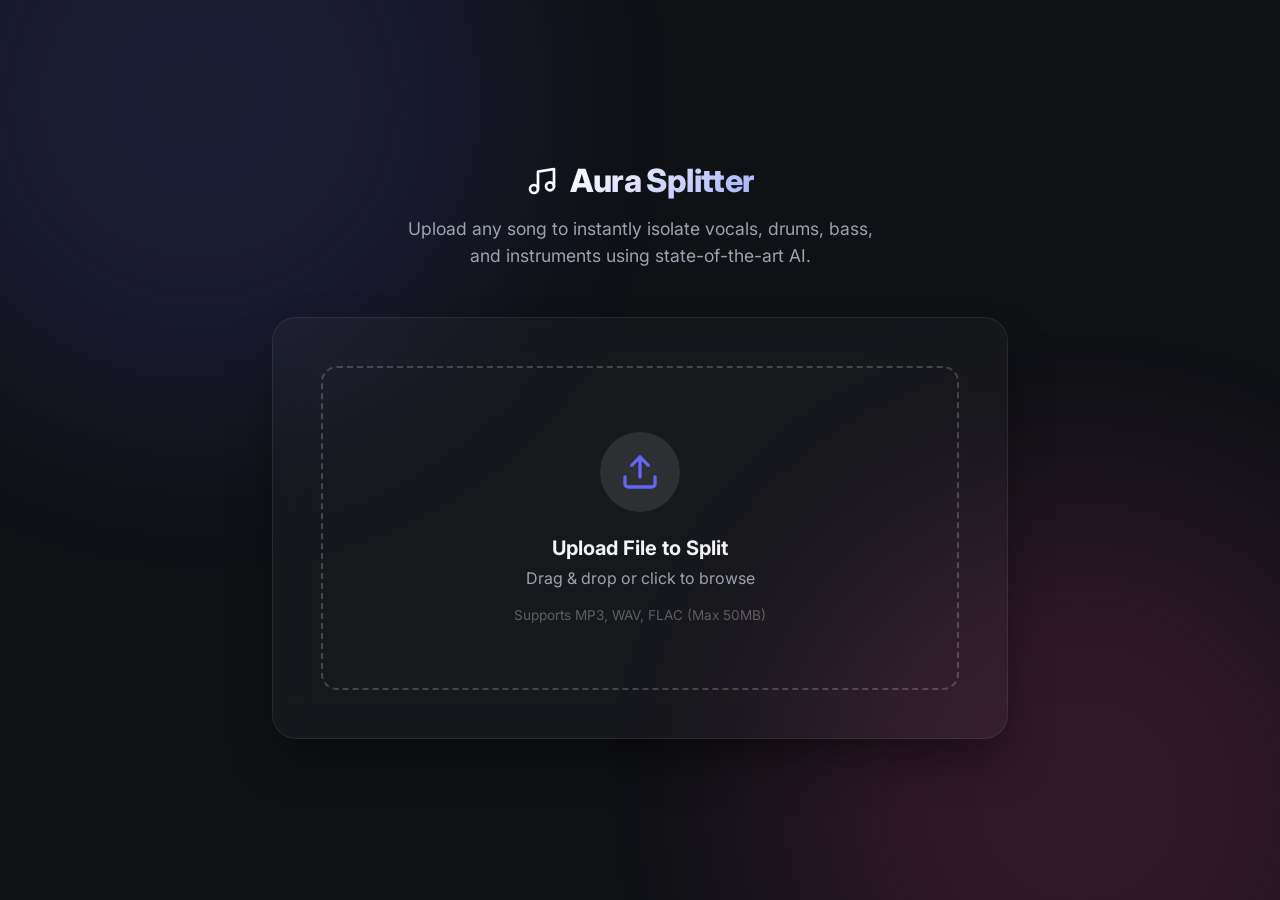
==== index.html @ 1d9f9df0 "Deploy: GitHub Pages Configuration (index in root, updated API URLs)" ====
<!DOCTYPE html>
<html lang="en">
<head>
    <meta charset="UTF-8">
    <meta name="viewport" content="width=device-width, initial-scale=1.0">
    <title>AI Music Separator</title>
    <link rel="stylesheet" href="./static/style.css">
    <link href="https://fonts.googleapis.com/css2?family=Inter:wght@400;500;600;700;800&display=swap" rel="stylesheet">
</head>
<body>
    <div class="background-effects">
        <div class="glow glow-1"></div>
        <div class="glow glow-2"></div>
    </div>

    <div class="container">
        <header>
            <div class="logo">
                <svg width="32" height="32" viewBox="0 0 24 24" fill="none" xmlns="http://www.w3.org/2000/svg">
                    <path d="M9 18V5L21 3V16" stroke="white" stroke-width="2" stroke-linecap="round" stroke-linejoin="round"/>
                    <path d="M6 21C7.65685 21 9 19.6569 9 18C9 16.3431 7.65685 15 6 15C4.34315 15 3 16.3431 3 18C3 19.6569 4.34315 21 6 21Z" stroke="white" stroke-width="2" stroke-linecap="round" stroke-linejoin="round"/>
                    <path d="M18 19C19.6569 19 21 17.6569 21 16C21 14.3431 19.6569 13 18 13C16.3431 13 15 14.3431 15 16C15 17.6569 16.3431 19 18 19Z" stroke="white" stroke-width="2" stroke-linecap="round" stroke-linejoin="round"/>
                </svg>
                <h2>Aura Splitter</h2>
            </div>
            <p class="subtitle">Upload any song to instantly isolate vocals, drums, bass, and instruments using state-of-the-art AI.</p>
        </header>

        <main>
            <!-- Start State -->
            <div id="upload-panel" class="panel active">
                <input type="file" id="file-input" accept=".mp3,.wav,.flac,.ogg,.m4a" hidden>
                <div class="dropzone" id="dropzone">
                    <div class="dropzone-content">
                        <div class="icon-container">
                            <svg width="40" height="40" viewBox="0 0 24 24" fill="none" xmlns="http://www.w3.org/2000/svg">
                                <path d="M21 15V19C21 19.5304 20.7893 20.0391 20.4142 20.4142C20.0391 20.7893 19.5304 21 19 21H5C4.46957 21 3.96086 20.7893 3.58579 20.4142C3.21071 20.0391 3 19.5304 3 19V15" stroke="currentColor" stroke-width="2" stroke-linecap="round" stroke-linejoin="round"/>
                                <path d="M17 8L12 3L7 8" stroke="currentColor" stroke-width="2" stroke-linecap="round" stroke-linejoin="round"/>
                                <path d="M12 3V15" stroke="currentColor" stroke-width="2" stroke-linecap="round" stroke-linejoin="round"/>
                            </svg>
                        </div>
                        <h3>Upload File to Split</h3>
                        <p>Drag & drop or click to browse</p>
                        <span class="file-limits">Supports MP3, WAV, FLAC (Max 50MB)</span>
                    </div>
                </div>
                <div id="error-message" class="error-text hidden"></div>
            </div>

            <!-- Processing State -->
            <div id="processing-panel" class="panel hidden">
                <div class="waveform-loader">
                    <div class="bar"></div>
                    <div class="bar"></div>
                    <div class="bar"></div>
                    <div class="bar"></div>
                    <div class="bar"></div>
                </div>
                <h3 id="processing-status">Uploading...</h3>
                <p>AI is splitting your song into individual stems. This can take a few minutes.</p>
            </div>

            <!-- Result State -->
            <div id="result-panel" class="panel hidden">
                <div class="result-header">
                    <h3>Separation Complete</h3>
                    <button class="btn btn-secondary" id="reset-btn">Split Another</button>
                </div>
                
                <div id="tracks-container" class="tracks-list">
                    <!-- Populated via JS -->
                </div>
            </div>
        </main>
    </div>

    <script src="./static/app.js"></script>
</body>
</html>
---- static/style.css ----
:root {
    --bg-dark: #0f1115;
    --panel-bg: rgba(255, 255, 255, 0.03);
    --panel-border: rgba(255, 255, 255, 0.08);
    --text-main: #f3f4f6;
    --text-muted: #9ca3af;
    --primary: #6366f1;
    --primary-hover: #4f46e5;
    --secondary: rgba(255, 255, 255, 0.1);
    --secondary-hover: rgba(255, 255, 255, 0.15);
    --accent: #ec4899;
}

* {
    box-sizing: border-box;
    margin: 0;
    padding: 0;
}

body {
    font-family: 'Inter', sans-serif;
    background-color: var(--bg-dark);
    color: var(--text-main);
    min-height: 100vh;
    display: flex;
    justify-content: center;
    align-items: center;
    overflow-x: hidden;
    position: relative;
}

/* Background effects */
.background-effects {
    position: fixed;
    top: 0;
    left: 0;
    width: 100vw;
    height: 100vh;
    z-index: -1;
    overflow: hidden;
    pointer-events: none;
}

.glow {
    position: absolute;
    width: 600px;
    height: 600px;
    border-radius: 50%;
    filter: blur(100px);
    opacity: 0.15;
}

.glow-1 {
    top: -200px;
    left: -100px;
    background: var(--primary);
    animation: drift 20s infinite alternate ease-in-out;
}

.glow-2 {
    bottom: -200px;
    right: -100px;
    background: var(--accent);
    animation: drift 25s infinite alternate-reverse ease-in-out;
}

@keyframes drift {
    0% { transform: translate(0, 0); }
    100% { transform: translate(50px, 50px); }
}

.container {
    width: 100%;
    max-width: 800px;
    padding: 2rem;
    z-index: 1;
}

header {
    text-align: center;
    margin-bottom: 3rem;
}

.logo {
    display: inline-flex;
    align-items: center;
    gap: 12px;
    margin-bottom: 1rem;
}

h2 {
    font-weight: 800;
    font-size: 2rem;
    letter-spacing: -0.02em;
    background: linear-gradient(135deg, #fff, #a5b4fc);
    -webkit-background-clip: text;
    -webkit-text-fill-color: transparent;
}

.subtitle {
    color: var(--text-muted);
    font-size: 1.1rem;
    max-width: 500px;
    margin: 0 auto;
    line-height: 1.5;
}

.panel {
    display: none;
    background: var(--panel-bg);
    border: 1px solid var(--panel-border);
    border-radius: 24px;
    padding: 3rem;
    backdrop-filter: blur(20px);
    -webkit-backdrop-filter: blur(20px);
    box-shadow: 0 25px 50px -12px rgba(0, 0, 0, 0.5);
    animation: fadeIn 0.4s ease;
}

.panel.active {
    display: block;
}

@keyframes fadeIn {
    from { opacity: 0; transform: translateY(10px); }
    to { opacity: 1; transform: translateY(0); }
}

.dropzone {
    border: 2px dashed rgba(255, 255, 255, 0.2);
    border-radius: 16px;
    padding: 4rem 2rem;
    text-align: center;
    cursor: pointer;
    transition: all 0.2s ease;
}

.dropzone:hover, .dropzone.dragover {
    border-color: var(--primary);
    background: rgba(99, 102, 241, 0.05);
}

.icon-container {
    width: 80px;
    height: 80px;
    border-radius: 50%;
    background: var(--secondary);
    display: flex;
    justify-content: center;
    align-items: center;
    margin: 0 auto 1.5rem;
    color: var(--primary);
}

.dropzone h3 {
    font-size: 1.25rem;
    margin-bottom: 0.5rem;
}

.dropzone p {
    color: var(--text-muted);
    margin-bottom: 1rem;
}

.file-limits {
    font-size: 0.85rem;
    color: rgba(255,255,255,0.3);
}

.error-text {
    color: #ef4444;
    text-align: center;
    margin-top: 1rem;
    font-size: 0.9rem;
}

.hidden {
    display: none !important;
}

/* Loader */
#processing-panel {
    text-align: center;
}

.waveform-loader {
    display: flex;
    align-items: center;
    justify-content: center;
    gap: 6px;
    height: 60px;
    margin-bottom: 2rem;
}

.waveform-loader .bar {
    width: 6px;
    height: 100%;
    background: var(--primary);
    border-radius: 3px;
    animation: waveform 1s ease-in-out infinite;
}

.waveform-loader .bar:nth-child(1) { animation-delay: 0.0s; }
.waveform-loader .bar:nth-child(2) { animation-delay: 0.2s; }
.waveform-loader .bar:nth-child(3) { animation-delay: 0.4s; }
.waveform-loader .bar:nth-child(4) { animation-delay: 0.2s; }
.waveform-loader .bar:nth-child(5) { animation-delay: 0.0s; }

@keyframes waveform {
    0%, 100% { height: 20%; }
    50% { height: 100%; }
}

#processing-panel h3 {
    font-size: 1.5rem;
    margin-bottom: 0.5rem;
}

#processing-panel p {
    color: var(--text-muted);
}

/* Results */
.result-header {
    display: flex;
    justify-content: space-between;
    align-items: center;
    margin-bottom: 2rem;
}

.btn {
    padding: 10px 20px;
    border-radius: 8px;
    font-size: 0.95rem;
    font-weight: 600;
    cursor: pointer;
    border: none;
    transition: all 0.2s ease;
}

.btn-primary {
    background: var(--primary);
    color: white;
}

.btn-primary:hover {
    background: var(--primary-hover);
}

.btn-secondary {
    background: var(--secondary);
    color: white;
}

.btn-secondary:hover {
    background: var(--secondary-hover);
}

.tracks-list {
    display: flex;
    flex-direction: column;
    gap: 1rem;
}

.track-item {
    background: rgba(0, 0, 0, 0.2);
    border: 1px solid var(--panel-border);
    border-radius: 12px;
    padding: 1rem;
    display: flex;
    align-items: center;
    gap: 1rem;
}

.track-icon {
    width: 48px;
    height: 48px;
    border-radius: 10px;
    background: var(--secondary);
    display: flex;
    justify-content: center;
    align-items: center;
    font-size: 1.5rem;
}

/* Unique bg for specific stems */
.track-icon.vocals { background: rgba(236, 72, 153, 0.1); color: #ec4899; }
.track-icon.drums { background: rgba(245, 158, 11, 0.1); color: #f59e0b; }
.track-icon.bass { background: rgba(16, 185, 129, 0.1); color: #10b981; }
.track-icon.other { background: rgba(99, 102, 241, 0.1); color: #6366f1; }

.track-info {
    flex: 1;
}

.track-info h4 {
    margin-bottom: 0.25rem;
    text-transform: capitalize;
}

.custom-audio-player {
    width: 100%;
    height: 36px;
    border-radius: 8px;
    outline: none;
}

.custom-audio-player::-webkit-media-controls-enclosure {
    background-color: var(--secondary);
    border-radius: 8px;
}

.download-btn {
    display: inline-flex;
    align-items: center;
    justify-content: center;
    width: 40px;
    height: 40px;
    border-radius: 8px;
    background: var(--primary);
    color: white;
    text-decoration: none;
    transition: opacity 0.2s;
}

.download-btn:hover {
    opacity: 0.8;
}
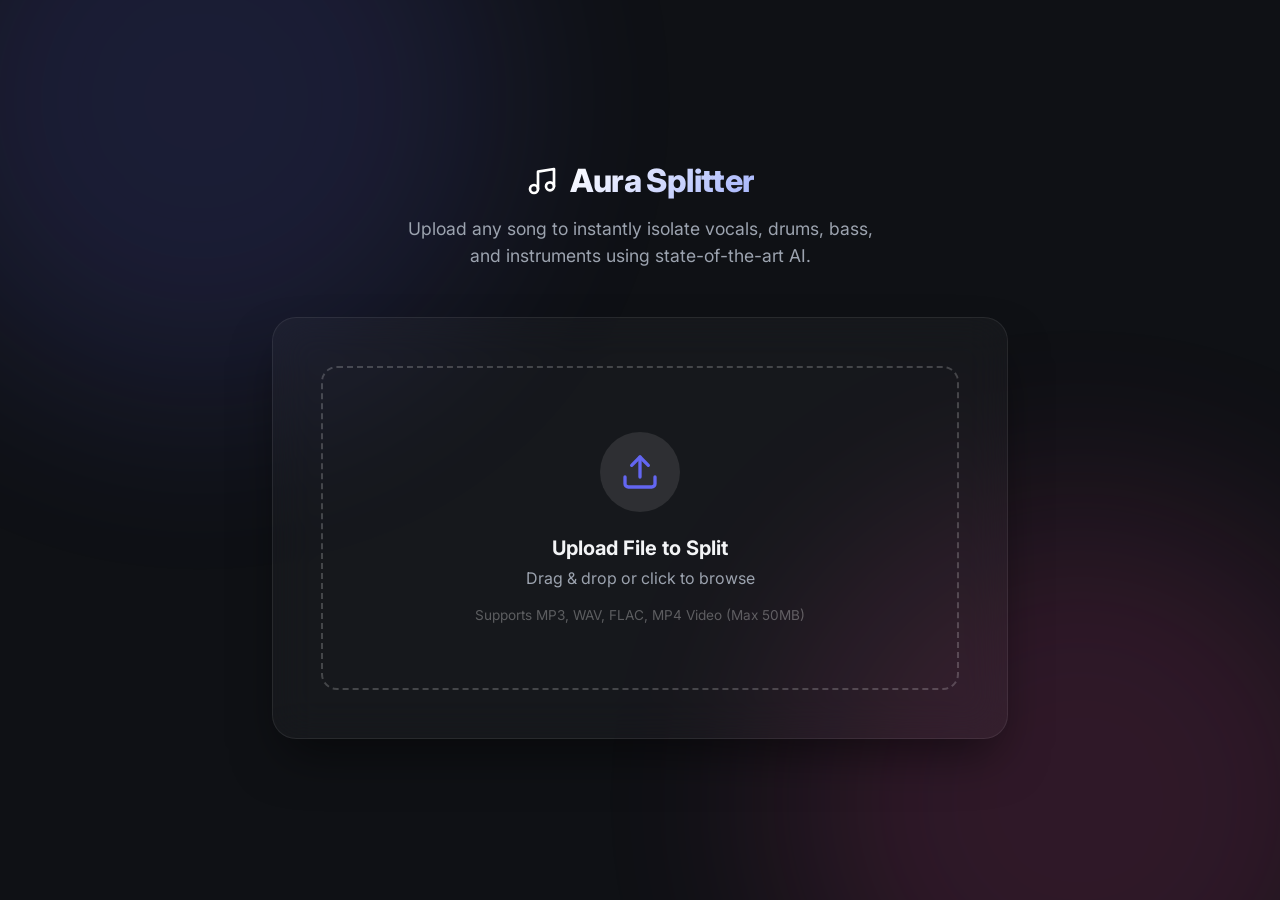
==== commit 66500eb8: "feat: Adding video upload support for Demucs" ====
--- a/index.html
+++ b/index.html
@@ -29,7 +29,7 @@
         <main>
             <!-- Start State -->
             <div id="upload-panel" class="panel active">
-                <input type="file" id="file-input" accept=".mp3,.wav,.flac,.ogg,.m4a" hidden>
+                <input type="file" id="file-input" accept=".mp3,.wav,.flac,.ogg,.m4a,.mp4,.mov,.avi,.mkv" hidden>
                 <div class="dropzone" id="dropzone">
                     <div class="dropzone-content">
                         <div class="icon-container">
@@ -41,7 +41,7 @@
                         </div>
                         <h3>Upload File to Split</h3>
                         <p>Drag & drop or click to browse</p>
-                        <span class="file-limits">Supports MP3, WAV, FLAC (Max 50MB)</span>
+                        <span class="file-limits">Supports MP3, WAV, FLAC, MP4 Video (Max 50MB)</span>
                     </div>
                 </div>
                 <div id="error-message" class="error-text hidden"></div>
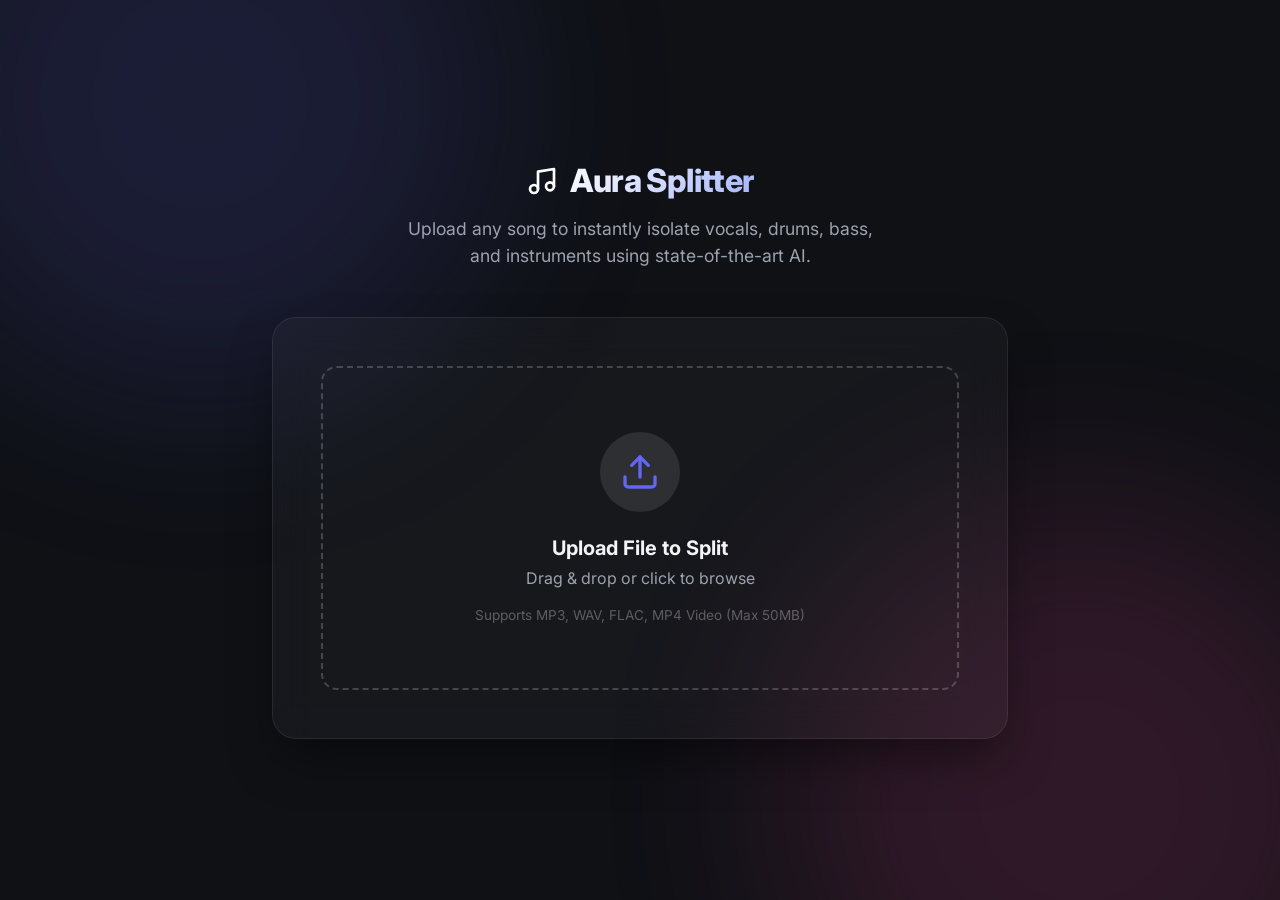
==== commit 535313a3: "fix: handle Hugging Face non-JSON waking up states" ====
--- a/index.html
+++ b/index.html
@@ -48,7 +48,7 @@
             </div>
 
             <!-- Processing State -->
-            <div id="processing-panel" class="panel hidden">
+            <div id="processing-panel" class="panel">
                 <div class="waveform-loader">
                     <div class="bar"></div>
                     <div class="bar"></div>
@@ -61,7 +61,7 @@
             </div>
 
             <!-- Result State -->
-            <div id="result-panel" class="panel hidden">
+            <div id="result-panel" class="panel">
                 <div class="result-header">
                     <h3>Separation Complete</h3>
                     <button class="btn btn-secondary" id="reset-btn">Split Another</button>
@@ -74,6 +74,6 @@
         </main>
     </div>
 
-    <script src="./static/app.js"></script>
+    <script src="./static/app.js?v=4"></script>
 </body>
 </html>
